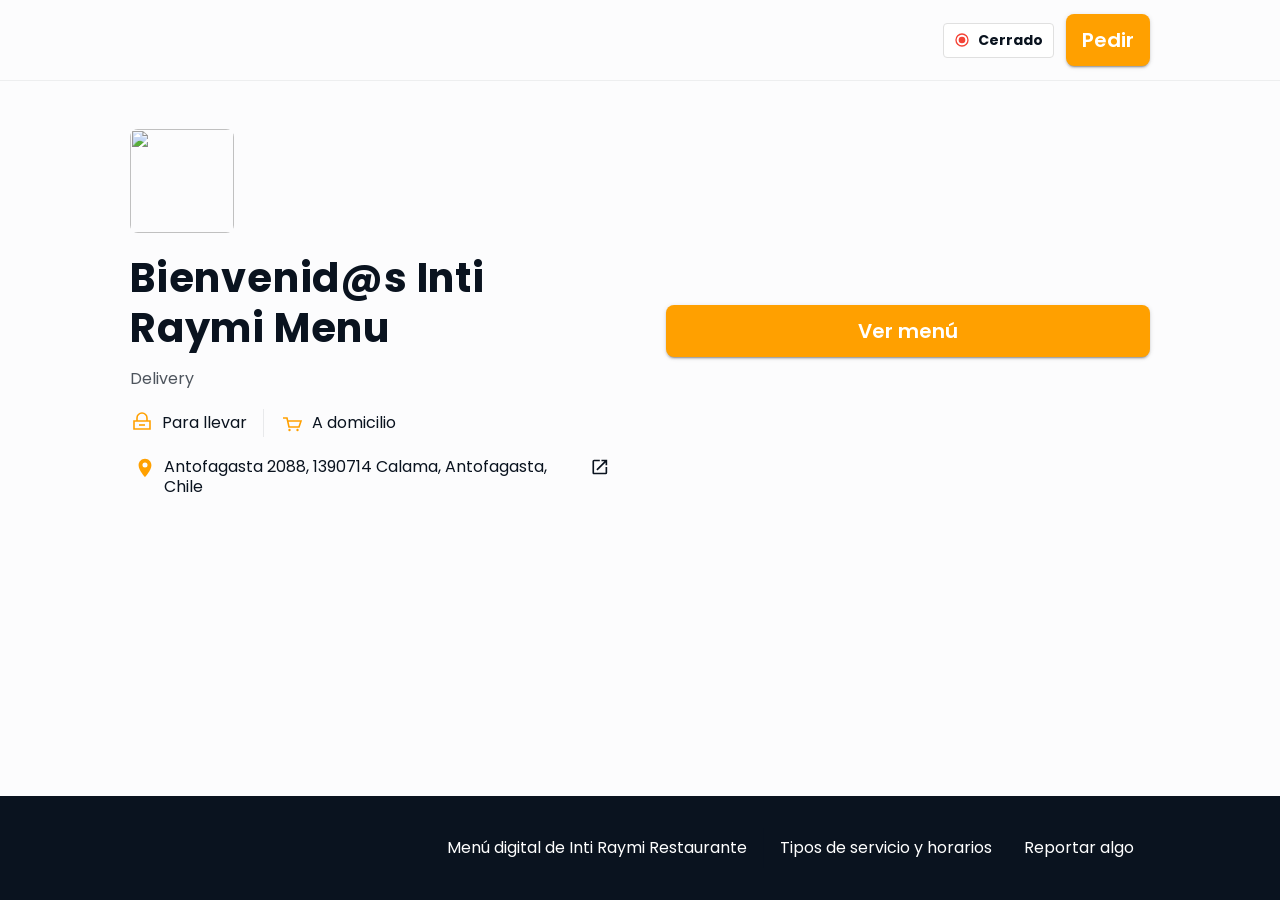
==== index.html @ 4c8c44fc "Primer commit: menu digital raymi" ====
<!DOCTYPE html>
<html lang="es">
  <head>
    <meta charset="utf-8" />
    <meta name="viewport" content="width=device-width, initial-scale=1" />
    <meta name="description" content="Inti Raymi Restaurante — menú digital, delivery y para llevar en Calama, Chile." />
    <title>Inti Raymi Restaurante — Menú y pedidos en línea</title>
    <link rel="preconnect" href="https://fonts.googleapis.com" />
    <link rel="preconnect" href="https://fonts.gstatic.com" crossorigin />
    <link
      href="https://fonts.googleapis.com/css2?family=Poppins:wght@400;500;600;700&display=swap"
      rel="stylesheet"
    />
    <link rel="stylesheet" href="css/landing.css" />
    <script type="application/ld+json">
      {
        "@context": "https://schema.org",
        "@type": "Restaurant",
        "name": "Inti Raymi Restaurante",
        "image": "https://assets.olaclick.app/companies/logos/8df7b0fd-1d49-4b22-ba41-15b522aa5166.png",
        "address": {
          "@type": "PostalAddress",
          "streetAddress": "Antofagasta 2088, 1390714 Calama, Antofagasta, Chile",
          "addressCountry": "Chile"
        },
        "geo": {
          "@type": "GeoCoordinates",
          "latitude": -22.4590882,
          "longitude": -68.9268891
        },
        "telephone": "+56552741723",
        "servesCuisine": "Delivery",
        "priceRange": "$$"
      }
    </script>
  </head>
  <body>
    <header class="site-header">
      <div class="header-inner">
        <a href="index.html" aria-label="Inicio Inti Raymi">
          <img
            class="brand-logo brand-logo--mobile"
            src="https://d2nagnwby8accc.cloudfront.net/companies/logos/thumbnails/8df7b0fd-1d49-4b22-ba41-15b522aa5166.webp"
            width="64"
            height="64"
            alt="Logo Inti Raymi Restaurante"
          />
        </a>
        <div class="header-actions">
          <div id="status-pill" class="status-pill" data-open="false" role="status" aria-live="polite">
            <span class="status-dot" aria-hidden="true">
              <svg width="16" height="16" viewBox="0 0 24 24" fill="currentColor">
                <path
                  d="M12 20a8 8 0 1 1 0-16 8 8 0 0 1 0 16zm0-18a10 10 0 1 0 0 20 10 10 0 0 0 0-20zm0 5a5 5 0 1 0 0 10 5 5 0 0 0 0-10z"
                />
              </svg>
            </span>
            <span data-status-label>Cerrado</span>
          </div>
          <a class="btn btn--primary" href="products.html">Pedir</a>
        </div>
      </div>
    </header>

    <main>
      <section class="hero" aria-labelledby="hero-title">
        <div class="hero-inner hero-grid">
          <div>
            <img
              class="desktop-logo"
              src="https://d2nagnwby8accc.cloudfront.net/companies/logos/thumbnails/8df7b0fd-1d49-4b22-ba41-15b522aa5166.webp"
              width="104"
              height="104"
              alt=""
            />
            <h1 id="hero-title" class="hero-title">Bienvenid@s Inti Raymi Menu</h1>
            <p class="hero-lead">Delivery</p>

            <div class="badges" aria-label="Tipos de servicio">
              <div class="badge">
                <svg class="badge-icon" viewBox="0 0 24 24" fill="none" stroke="currentColor" stroke-width="1.6" aria-hidden="true">
                  <path d="M4 10h16v8H4zM7 10V7a5 5 0 0 1 10 0v3" />
                  <path d="M9 14h6" />
                </svg>
                <span>Para llevar</span>
              </div>
              <span class="divider-v" aria-hidden="true"></span>
              <div class="badge">
                <svg class="badge-icon" viewBox="0 0 24 24" fill="none" stroke="currentColor" stroke-width="1.6" aria-hidden="true">
                  <path d="M3 7h4l2 9h10l2-6H8" />
                  <circle cx="9.5" cy="19" r="1.2" fill="currentColor" stroke="none" />
                  <circle cx="17.5" cy="19" r="1.2" fill="currentColor" stroke="none" />
                </svg>
                <span>A domicilio</span>
              </div>
            </div>

            <a
              class="address-link"
              href="https://www.google.com/maps/search/?api=1&amp;query=-22.4590882,-68.9268891"
              target="_blank"
              rel="noopener noreferrer"
            >
              <svg width="22" height="22" viewBox="0 0 24 24" fill="currentColor" aria-hidden="true">
                <path
                  d="M12 2C8.13 2 5 5.13 5 9c0 5.25 7 13 7 13s7-7.75 7-13c0-3.87-3.13-7-7-7zm0 9.5A2.5 2.5 0 1 1 12 6a2.5 2.5 0 0 1 0 5.5z"
                />
              </svg>
              <span>Antofagasta 2088, 1390714 Calama, Antofagasta, Chile</span>
              <svg width="20" height="20" viewBox="0 0 24 24" fill="currentColor" aria-hidden="true">
                <path
                  d="M14 3v2h3.59L7.76 14.83 9.17 16.24 19 6.41V10h2V3m-2 16H5V5h7V3H5a2 2 0 0 0-2 2v14c0 1.1.9 2 2 2h14a2 2 0 0 0 2-2v-7h-2v7z"
                />
              </svg>
            </a>
          </div>

          <div class="cta-wrap">
            <a class="btn btn--primary btn--hero" href="products.html">Ver menú</a>
          </div>
        </div>
      </section>
    </main>

    <footer class="site-footer">
      <div class="footer-inner">
        <nav class="footer-links" aria-label="Enlaces pie de página">
          <a href="products.html">Menú digital de Inti Raymi Restaurante</a>
          <a href="info.html">Tipos de servicio y horarios</a>
          <button type="button">Reportar algo</button>
        </nav>
      </div>
    </footer>

    <script src="js/landing.js" defer></script>
  </body>
</html>
---- css/landing.css ----
:root {
  --color-bg: #fcfcfd;
  --color-text: #0a131f;
  --color-text-muted: rgba(10, 19, 31, 0.72);
  --color-accent: #ffa000;
  --color-accent-hover: #ff8b00;
  --color-link: #006eff;
  --color-footer: #0a131f;
  --color-footer-text: #ffffff;
  --color-badge-border: #e0e0e0;
  --radius-btn: 8px;
  --radius-card: 8px;
  --shadow-soft: 0 3px 1px -2px rgba(0, 0, 0, 0.2), 0 2px 2px 0 rgba(0, 0, 0, 0.14),
    0 1px 5px 0 rgba(0, 0, 0, 0.12);
  --header-h: 80px;
  --max-content: 1100px;
}

*,
*::before,
*::after {
  box-sizing: border-box;
}

html {
  scroll-behavior: smooth;
}

body {
  margin: 0;
  font-family: "Poppins", system-ui, -apple-system, sans-serif;
  background: var(--color-bg);
  color: var(--color-text);
  line-height: 1.5;
  min-height: 100vh;
  display: flex;
  flex-direction: column;
}

a {
  color: var(--color-link);
  text-decoration: none;
}

a:hover {
  text-decoration: underline;
}

img {
  max-width: 100%;
  height: auto;
  display: block;
}

.sr-only {
  position: absolute;
  width: 1px;
  height: 1px;
  padding: 0;
  margin: -1px;
  overflow: hidden;
  clip: rect(0, 0, 0, 0);
  white-space: nowrap;
  border: 0;
}

/* Header */
.site-header {
  position: sticky;
  top: 0;
  z-index: 40;
  background: var(--color-bg);
  border-bottom: 1px solid rgba(10, 19, 31, 0.06);
}

.header-inner {
  max-width: var(--max-content);
  margin: 0 auto;
  padding: 8px 16px;
  display: flex;
  align-items: center;
  gap: 16px;
  min-height: var(--header-h);
}

@media (min-width: 600px) {
  .header-inner {
    padding: 14px 40px;
  }
}

.brand-logo {
  width: 64px;
  height: 64px;
  border-radius: var(--radius-card);
  object-fit: cover;
  flex-shrink: 0;
}

@media (min-width: 960px) {
  .brand-logo--mobile {
    display: none;
  }
}

.header-actions {
  margin-left: auto;
  display: flex;
  align-items: center;
  gap: 12px;
  flex-wrap: wrap;
  justify-content: flex-end;
}

.status-pill {
  display: inline-flex;
  align-items: center;
  gap: 8px;
  padding: 6px 10px;
  background: #fff;
  border: 1px solid var(--color-badge-border);
  border-radius: 4px;
  font-size: 14px;
  font-weight: 700;
  color: var(--color-text);
  cursor: default;
}

.status-pill[data-open="true"] .status-dot {
  color: #3caf47;
}

.status-pill[data-open="false"] .status-dot {
  color: #f44336;
}

.status-dot {
  display: inline-flex;
}

.btn {
  display: inline-flex;
  align-items: center;
  justify-content: center;
  font-family: inherit;
  font-weight: 600;
  border: none;
  cursor: pointer;
  text-decoration: none;
  transition: transform 0.15s ease, box-shadow 0.15s ease, background 0.15s ease;
}

.btn:focus-visible {
  outline: 2px solid var(--color-link);
  outline-offset: 2px;
}

.btn--primary {
  background: var(--color-accent);
  color: #fff;
  border-radius: var(--radius-btn);
  padding: 0 12px;
  min-height: 36px;
  font-size: 16px;
  line-height: 1.25;
  text-transform: none;
  box-shadow: var(--shadow-soft);
}

.btn--primary:hover {
  background: var(--color-accent-hover);
  transform: scale(1.02);
  text-decoration: none;
}

.btn--outline {
  background: #fff;
  color: var(--color-text);
  border: 1px solid rgba(10, 19, 31, 0.18);
  border-radius: var(--radius-btn);
  padding: 0 12px;
  min-height: 36px;
  font-size: 15px;
  line-height: 1.25;
  box-shadow: none;
}

.btn--outline:hover {
  background: rgba(10, 19, 31, 0.04);
  text-decoration: none;
  transform: none;
}

@media (min-width: 600px) {
  .btn--primary {
    min-height: 52px;
    padding: 0 16px;
    font-size: 20px;
  }

  .btn--outline {
    min-height: 44px;
    padding: 0 14px;
    font-size: 16px;
  }
}

/* Main */
main {
  flex: 1;
}

.hero {
  padding: 24px 16px 48px;
}

.hero-inner {
  max-width: var(--max-content);
  margin: 0 auto;
}

@media (min-width: 960px) {
  .hero-grid {
    display: grid;
    grid-template-columns: 1fr 1fr;
    align-items: center;
    gap: 52px;
    padding: 0 40px;
    min-height: 420px;
  }
}

.desktop-logo {
  display: none;
  width: 104px;
  height: 104px;
  border-radius: var(--radius-card);
  object-fit: cover;
}

@media (min-width: 960px) {
  .desktop-logo {
    display: block;
  }
}

.hero-title {
  font-weight: 700;
  font-size: 32px;
  line-height: 1.25;
  text-align: center;
  margin: 16px 0 0;
  letter-spacing: 0.02em;
}

@media (min-width: 960px) {
  .hero-title {
    font-size: 40px;
    text-align: left;
    margin-top: 20px;
  }
}

.hero-lead {
  margin: 16px 0 0;
  font-size: 16px;
  line-height: 1.25;
  text-align: center;
  color: var(--color-text-muted);
}

@media (min-width: 960px) {
  .hero-lead {
    text-align: left;
  }
}

.badges {
  display: flex;
  align-items: center;
  justify-content: center;
  flex-wrap: wrap;
  gap: 8px;
  margin-top: 20px;
}

@media (min-width: 960px) {
  .badges {
    justify-content: flex-start;
  }
}

.badge {
  display: inline-flex;
  align-items: center;
  gap: 8px;
  font-size: 16px;
  color: var(--color-text);
}

.badge-icon {
  width: 24px;
  height: 24px;
  color: var(--color-accent);
}

.divider-v {
  width: 1px;
  height: 28px;
  background: rgba(10, 19, 31, 0.08);
  margin: 0 8px;
}

.address-link {
  display: inline-flex;
  align-items: flex-start;
  gap: 8px;
  margin-top: 16px;
  padding: 4px;
  border-radius: 8px;
  color: var(--color-text);
  font-size: 16px;
  line-height: 1.25;
  max-width: 100%;
}

.address-link:hover {
  background: rgba(10, 19, 31, 0.04);
  text-decoration: none;
}

.address-link svg:first-child {
  flex-shrink: 0;
  color: var(--color-accent);
}

.cta-wrap {
  display: grid;
  gap: 16px;
  justify-items: center;
  padding: 32px 24px 0;
}

@media (min-width: 960px) {
  .cta-wrap {
    justify-items: start;
    padding-left: 0;
    padding-right: 0;
  }
}

.btn--hero {
  width: min(100%, 540px);
  min-height: 48px;
  font-size: 20px;
  border-radius: var(--radius-btn);
}

@media (min-width: 600px) {
  .btn--hero {
    min-height: 52px;
  }
}

/* Footer */
.site-footer {
  background: var(--color-footer);
  color: var(--color-footer-text);
  padding: 16px;
  margin-top: auto;
}

.footer-inner {
  max-width: var(--max-content);
  margin: 0 auto;
  display: flex;
  flex-direction: column;
  align-items: center;
  gap: 12px;
}

@media (min-width: 1100px) {
  .footer-inner {
    flex-direction: row-reverse;
    justify-content: space-between;
    align-items: center;
    padding: 16px 40px;
  }
}

.footer-social {
  display: flex;
  gap: 8px;
}

.footer-social a {
  display: inline-flex;
  width: 40px;
  height: 40px;
  align-items: center;
  justify-content: center;
  border-radius: 8px;
  color: var(--color-footer-text);
}

.footer-social a:hover {
  background: rgba(255, 255, 255, 0.08);
  text-decoration: none;
}

.footer-links {
  display: flex;
  flex-direction: column;
  width: 100%;
}

@media (min-width: 1100px) {
  .footer-links {
    flex-direction: row;
    flex-wrap: wrap;
    width: auto;
    gap: 0;
  }
}

.footer-links a,
.footer-links button {
  display: block;
  width: 100%;
  padding: 16px;
  text-align: center;
  color: inherit;
  font: inherit;
  background: none;
  border: none;
  border-top: 1px solid rgba(255, 255, 255, 0.12);
  cursor: pointer;
}

.footer-links a:hover,
.footer-links button:hover {
  text-decoration: underline;
}

@media (min-width: 1100px) {
  .footer-links a,
  .footer-links button {
    width: auto;
    border-top: none;
    border-left: 1px solid rgba(10, 19, 31, 0.12);
    padding: 8px 16px;
  }

  .footer-links a:first-child,
  .footer-links button:first-of-type {
    border-left: none;
  }
}

/* —— Menú (products.html) —— */
.menu-cover {
  width: 100%;
  height: 120px;
  border-radius: 0 0 16px 16px;
  background:
    linear-gradient(to bottom, rgba(10, 19, 31, 0.15), rgba(10, 19, 31, 0.35)),
    url("https://d2nagnwby8accc.cloudfront.net/companies/backgrounds/c5001aab-6c01-4c7f-aac1-a3019779a8f3.webp")
      center / cover no-repeat;
}

@media (min-width: 600px) {
  .menu-cover {
    height: 160px;
  }
}

.menu-page-inner {
  max-width: 1096px;
  margin: 0 auto;
  padding: 0 16px 48px;
}

.menu-identity {
  display: flex;
  flex-direction: column;
  align-items: center;
  gap: 12px;
  margin-top: 14px;
  text-align: center;
}

@media (min-width: 960px) {
  .menu-identity {
    flex-direction: row;
    align-items: flex-start;
    text-align: left;
    gap: 20px;
    margin-top: 18px;
  }
}

.menu-identity__logo-wrap {
  flex-shrink: 0;
  border-radius: 12px;
  border: 2px solid #fff;
  box-shadow: var(--shadow-soft);
  background: #fff;
  line-height: 0;
}

.menu-identity__logo {
  display: block;
  width: 80px;
  height: 80px;
  object-fit: cover;
  border-radius: 10px;
}

@media (min-width: 960px) {
  .menu-identity__logo {
    width: 112px;
    height: 112px;
  }
}

.menu-identity__title {
  margin: 0;
  font-size: 24px;
  font-weight: 700;
  line-height: 1.2;
  color: var(--color-text);
}

.menu-identity__address {
  margin-top: 8px;
  justify-content: center;
}

@media (min-width: 960px) {
  .menu-identity__address {
    justify-content: flex-start;
  }
}

.menu-identity__hint {
  margin: 12px 0 0;
  font-size: 13px;
  line-height: 1.4;
  color: var(--color-text-muted);
  max-width: 560px;
}

.menu-identity__hint code {
  font-size: 12px;
  background: rgba(10, 19, 31, 0.06);
  padding: 2px 6px;
  border-radius: 4px;
}

.menu-toolbar {
  margin-top: 28px;
}

.menu-search-label {
  position: absolute;
  width: 1px;
  height: 1px;
  padding: 0;
  margin: -1px;
  overflow: hidden;
  clip: rect(0, 0, 0, 0);
  white-space: nowrap;
  border: 0;
}

.menu-search {
  width: 100%;
  max-width: 480px;
  display: block;
  margin: 0 auto;
  padding: 12px 16px;
  font: inherit;
  font-size: 16px;
  border: 1px solid rgba(10, 19, 31, 0.12);
  border-radius: 8px;
  background: #fff;
  color: var(--color-text);
}

@media (min-width: 960px) {
  .menu-search {
    margin: 0;
  }
}

.menu-category-nav {
  display: flex;
  flex-wrap: wrap;
  gap: 8px;
  margin-top: 20px;
  padding-bottom: 4px;
}

.menu-category-chip {
  display: inline-flex;
  align-items: center;
  padding: 8px 14px;
  border-radius: 999px;
  background: rgba(255, 139, 0, 0.12);
  color: var(--color-text);
  font-size: 14px;
  font-weight: 600;
  text-decoration: none;
  border: 1px solid transparent;
}

.menu-category-chip:hover {
  border-color: rgba(255, 139, 0, 0.4);
  text-decoration: none;
}

.menu-error {
  margin-top: 20px;
  padding: 12px 16px;
  border-radius: 8px;
  background: #ffebee;
  color: #b71c1c;
  font-size: 14px;
}

.menu-empty {
  margin-top: 24px;
  text-align: center;
  color: var(--color-text-muted);
}

.menu-category {
  margin-top: 32px;
}

.menu-category-title {
  margin: 0 0 16px;
  font-size: 20px;
  font-weight: 700;
  line-height: 1.2;
  color: var(--color-text);
}

.menu-product-grid {
  display: grid;
  grid-template-columns: 1fr;
  gap: 20px;
}

.menu-product-grid--row {
  display: flex;
  flex-direction: row;
  flex-wrap: nowrap;
  gap: 16px;
  overflow-x: auto;
  padding-bottom: 6px;
  -webkit-overflow-scrolling: touch;
  scroll-snap-type: x proximity;
}

.menu-product-grid--row .menu-product-card {
  flex: 0 0 min(280px, 85vw);
  max-width: 320px;
  scroll-snap-align: start;
}

@media (min-width: 800px) {
  .menu-product-grid:not(.menu-product-grid--row) {
    grid-template-columns: 1fr 1fr;
    gap: 24px 32px;
  }

  .menu-product-grid--row {
    gap: 20px;
  }

  .menu-product-grid--row .menu-product-card {
    flex-basis: 280px;
  }
}

.menu-product-card {
  display: flex;
  flex-direction: column;
  padding: 16px;
  border-radius: var(--radius-card);
  background: #fff;
  box-shadow: var(--shadow-soft);
  border: 1px solid rgba(10, 19, 31, 0.06);
}

.menu-product-card__thumb {
  width: 100%;
  max-height: 140px;
  object-fit: cover;
  border-radius: 6px;
  margin-bottom: 10px;
}

.menu-product-card__body {
  display: flex;
  flex-direction: column;
  flex: 1;
  min-width: 0;
}

.menu-product-card__name {
  margin: 0;
  font-size: 18px;
  font-weight: 600;
  line-height: 1.25;
  color: var(--color-text);
}

.menu-product-card__price {
  margin: 6px 0 0;
  font-size: 18px;
  font-weight: 700;
  color: var(--color-accent);
}

.menu-product-card__desc {
  margin: 10px 0 0;
  font-size: 14px;
  line-height: 1.45;
  color: var(--color-text-muted);
  flex: 1;
}

.menu-product-card__actions {
  margin-top: 14px;
}

.menu-product-card__wa {
  width: 100%;
  min-height: 44px;
  font-size: 15px;
}

.menu-product-card__top {
  display: flex;
  align-items: flex-start;
  justify-content: space-between;
  gap: 10px;
}

.menu-product-card__add {
  width: 40px;
  height: 40px;
  border-radius: 10px;
  border: none;
  background: var(--color-accent);
  color: #fff;
  font-size: 22px;
  font-weight: 800;
  line-height: 1;
  cursor: pointer;
  box-shadow: var(--shadow-soft);
  flex-shrink: 0;
}

.menu-product-card__add:hover {
  background: var(--color-accent-hover);
}

.menu-product-card__add:focus-visible {
  outline: 2px solid var(--color-link);
  outline-offset: 2px;
}

.menu-product-card__add--disabled,
.menu-product-card__add:disabled {
  background: rgba(10, 19, 31, 0.18);
  color: rgba(255, 255, 255, 0.75);
  cursor: not-allowed;
  box-shadow: none;
}

.menu-product-card__add--disabled:hover,
.menu-product-card__add:disabled:hover {
  background: rgba(10, 19, 31, 0.22);
}

.menu-product-card__oos {
  margin: 4px 0 0;
  font-size: 12px;
  font-weight: 800;
  color: #b71c1c;
}

.menu-product-card__stock-hint {
  margin: 4px 0 0;
  font-size: 12px;
  font-weight: 600;
  color: rgba(10, 19, 31, 0.55);
}

.order-bar {
  position: sticky;
  bottom: 0;
  z-index: 60;
  padding: 12px 16px calc(12px + env(safe-area-inset-bottom, 0px));
  background: #fff;
  border-top: 1px solid rgba(10, 19, 31, 0.1);
}

.order-bar__inner {
  max-width: var(--max-content);
  margin: 0 auto;
  display: flex;
  align-items: center;
  justify-content: space-between;
  gap: 14px;
}

.order-bar__summary {
  display: flex;
  flex-direction: column;
  align-items: flex-start;
  justify-content: center;
  gap: 2px;
  min-width: 0;
  flex: 1;
}

.order-bar__count-line {
  font-size: 13px;
  font-weight: 600;
  color: rgba(10, 19, 31, 0.68);
  line-height: 1.25;
}

.order-bar__total-line {
  font-size: 20px;
  font-weight: 800;
  color: var(--color-text);
  line-height: 1.2;
  letter-spacing: -0.02em;
}

.order-bar__cta {
  flex: 0 0 42%;
  max-width: 200px;
  min-width: 132px;
  min-height: 50px;
  padding: 0 14px;
  border: none;
  border-radius: 6px;
  background: var(--color-accent-hover);
  color: #fff;
  font-family: inherit;
  font-size: 15px;
  font-weight: 800;
  cursor: pointer;
  box-shadow: var(--shadow-soft);
  transition: background 0.15s ease, transform 0.12s ease;
}

.order-bar__cta:hover {
  background: var(--color-accent);
  transform: scale(1.02);
}

.order-bar__cta:focus-visible {
  outline: 2px solid var(--color-link);
  outline-offset: 2px;
}

.overlay-backdrop {
  position: fixed;
  inset: 0;
  background: rgba(0, 0, 0, 0.38);
  z-index: 80;
}

.overlay-backdrop[hidden] {
  display: none !important;
}

.overlay-sheet {
  position: fixed;
  inset: auto 0 0 0;
  max-height: 92vh;
  background: #fff;
  z-index: 81;
  border-top-left-radius: 18px;
  border-top-right-radius: 18px;
  box-shadow: 0 -10px 36px rgba(0, 0, 0, 0.18);
  display: flex;
  flex-direction: column;
  overflow: hidden;
}

.overlay-sheet[hidden] {
  display: none !important;
}

.overlay-sheet__head {
  display: flex;
  align-items: center;
  justify-content: space-between;
  gap: 12px;
  padding: 14px 16px;
  border-bottom: 1px solid rgba(10, 19, 31, 0.08);
}

.overlay-sheet__head[hidden] {
  display: none !important;
}

.overlay-sheet__title {
  margin: 0;
  font-size: 17px;
  font-weight: 800;
}

.overlay-sheet__close {
  width: 40px;
  height: 40px;
  border-radius: 12px;
  border: none;
  background: transparent;
  font-size: 22px;
  cursor: pointer;
  color: rgba(10, 19, 31, 0.72);
}

.overlay-sheet__close:hover {
  background: rgba(10, 19, 31, 0.06);
}

.overlay-sheet__body {
  padding: 16px;
  overflow-y: auto;
}

.overlay-sheet__foot {
  padding: 12px 16px 16px;
  border-top: 1px solid rgba(10, 19, 31, 0.08);
  background: #fff;
}

.overlay-sheet__foot--product {
  padding: 8px 0 calc(12px + env(safe-area-inset-bottom, 0px));
  display: flex;
  flex-direction: column;
}

.prod-modal-foot-row {
  display: flex;
  align-items: center;
  gap: 14px;
  padding: 16px 16px 18px;
}

.prod-modal-qty {
  display: flex;
  align-items: center;
  border: 1px solid rgba(10, 19, 31, 0.14);
  border-radius: 12px;
  overflow: hidden;
  flex-shrink: 0;
  background: #fff;
}

.prod-modal-qty__btn {
  width: 46px;
  min-height: 52px;
  border: none;
  background: rgba(10, 19, 31, 0.04);
  font-size: 22px;
  font-weight: 800;
  line-height: 1;
  cursor: pointer;
  color: rgba(10, 19, 31, 0.75);
}

.prod-modal-qty__btn:hover:not(:disabled) {
  background: rgba(10, 19, 31, 0.08);
}

.prod-modal-qty__btn:disabled {
  opacity: 0.35;
  cursor: not-allowed;
}

.prod-modal-qty__val {
  min-width: 46px;
  min-height: 52px;
  padding: 0 8px;
  display: flex;
  align-items: center;
  justify-content: center;
  text-align: center;
  font-size: 17px;
  font-weight: 800;
  line-height: 1;
  color: rgba(10, 19, 31, 0.9);
}

.prod-modal-add-btn {
  flex: 1;
  width: auto !important;
}

.prod-modal-oos-banner {
  margin: 0;
  padding: 12px 16px;
  text-align: center;
  font-size: 14px;
  font-weight: 800;
  letter-spacing: 0.02em;
  color: #fff;
  background: var(--color-accent-hover);
  border: none;
  flex-shrink: 0;
  width: 100%;
  box-sizing: border-box;
}

.overlay-sheet__foot--stack {
  display: grid;
  gap: 10px;
}

.overlay-sheet__foot[hidden] {
  display: none !important;
}

.overlay-sheet__cta {
  width: 100%;
  min-height: 48px;
}

.overlay-sheet__foot--product .btn.btn--primary.prod-modal-add-btn {
  min-height: 54px;
  padding: 12px 10px;
  white-space: normal;
  line-height: 1.3;
}

/* Escritorio: modal centrado (tipo ficha de producto), no hoja inferior ancha */
@media (min-width: 900px) {
  .overlay-sheet {
    left: 50%;
    right: auto;
    bottom: auto;
    top: 50%;
    transform: translate(-50%, -50%);
    width: min(520px, calc(100vw - 48px));
    max-height: min(86vh, 720px);
    border-radius: 16px;
    border: 1px solid rgba(10, 19, 31, 0.1);
    box-shadow: 0 24px 64px rgba(10, 19, 31, 0.22);
  }

  .overlay-sheet__head {
    padding: 16px 20px;
    border-top-left-radius: 16px;
    border-top-right-radius: 16px;
  }

  .overlay-sheet__body {
    padding: 18px 20px 20px;
  }

  .overlay-sheet__foot {
    padding: 14px 20px 18px;
    border-bottom-left-radius: 16px;
    border-bottom-right-radius: 16px;
  }

  .overlay-sheet__foot--product {
    padding: 0 0 12px;
    border-bottom-left-radius: 16px;
    border-bottom-right-radius: 16px;
    overflow: hidden;
  }

  .prod-modal-foot-row {
    padding: 20px 20px 22px;
  }

  .prod-modal-title {
    font-size: 20px;
  }

  .prod-modal-price {
    font-size: 20px;
  }
}

.prod-modal-title {
  margin: 0;
  font-size: 18px;
  font-weight: 800;
}

.prod-modal-price {
  margin: 6px 0 0;
  font-size: 18px;
  font-weight: 900;
  color: var(--color-accent);
}

.prod-modal-desc {
  margin: 10px 0 0;
  color: var(--color-text-muted);
  font-size: 14px;
}

.prod-modal-stock {
  margin: 8px 0 0;
  font-size: 13px;
  font-weight: 600;
  color: rgba(10, 19, 31, 0.65);
}

.prod-modal-stock--low {
  color: #c62828;
}

.prod-modal-stock--out {
  color: #b71c1c;
  font-weight: 800;
}

.mod-group {
  margin-top: 18px;
}

.mod-group__head {
  display: flex;
  align-items: center;
  justify-content: space-between;
  gap: 10px;
}

.mod-group__title {
  margin: 0;
  font-size: 14px;
  font-weight: 800;
}

.mod-group__tag {
  font-size: 12px;
  font-weight: 800;
  padding: 4px 10px;
  border-radius: 999px;
  background: rgba(10, 19, 31, 0.06);
  color: rgba(10, 19, 31, 0.7);
}

.mod-group__error {
  margin: 8px 0 0;
  font-size: 13px;
  font-weight: 700;
  color: #c62828;
  line-height: 1.35;
}

.mod-option {
  margin-top: 10px;
  display: flex;
  align-items: center;
  justify-content: space-between;
  gap: 10px;
  padding: 10px 10px;
  border: 1px solid rgba(10, 19, 31, 0.08);
  border-radius: 12px;
}

.mod-option__name {
  font-weight: 600;
}

.mod-option__price {
  font-weight: 800;
  color: rgba(10, 19, 31, 0.72);
  white-space: nowrap;
}

.mod-option__sku {
  font-size: 11px;
  font-weight: 500;
  color: rgba(10, 19, 31, 0.5);
  margin-top: 2px;
}

.mod-option__btn {
  width: 34px;
  height: 34px;
  border-radius: 10px;
  border: none;
  background: rgba(255, 139, 0, 0.14);
  color: var(--color-accent);
  cursor: pointer;
  font-size: 18px;
  font-weight: 900;
  flex-shrink: 0;
}

.mod-option__btn:hover {
  background: rgba(255, 139, 0, 0.22);
}

.mod-option__qty {
  min-width: 28px;
  text-align: center;
  font-weight: 800;
}

.mod-check {
  display: flex;
  align-items: center;
  gap: 10px;
  margin-top: 10px;
  padding: 10px 10px;
  border: 1px solid rgba(10, 19, 31, 0.08);
  border-radius: 12px;
}

.mod-check input {
  width: 18px;
  height: 18px;
}

.cart-item {
  display: grid;
  grid-template-columns: auto 1fr auto;
  gap: 10px 12px;
  padding: 12px 0;
  border-bottom: 1px solid rgba(10, 19, 31, 0.08);
  align-items: start;
}

.cart-item__remove {
  flex-shrink: 0;
  width: 40px;
  height: 40px;
  margin: 0;
  padding: 0;
  border: none;
  border-radius: 10px;
  background: rgba(10, 19, 31, 0.05);
  color: rgba(183, 28, 28, 0.85);
  cursor: pointer;
  display: inline-flex;
  align-items: center;
  justify-content: center;
  transition: background 0.15s ease, color 0.15s ease;
}

.cart-item__remove:hover {
  background: rgba(183, 28, 28, 0.1);
  color: #b71c1c;
}

.cart-item__remove:focus-visible {
  outline: 2px solid var(--color-link);
  outline-offset: 2px;
}

.cart-item__left {
  min-width: 0;
}

.cart-item__name {
  font-weight: 800;
  margin: 0;
}

.cart-item__meta {
  margin: 6px 0 0;
  font-size: 13px;
  color: var(--color-text-muted);
}

.cart-item__right {
  text-align: right;
  display: flex;
  flex-direction: column;
  gap: 8px;
  align-items: flex-end;
}

.cart-item__price {
  font-weight: 900;
  color: var(--color-accent);
}

.cart-qty {
  display: inline-flex;
  align-items: center;
  gap: 8px;
  border: 1px solid rgba(10, 19, 31, 0.12);
  border-radius: 999px;
  padding: 6px 10px;
}

.cart-qty button {
  width: 28px;
  height: 28px;
  border-radius: 999px;
  border: none;
  background: rgba(10, 19, 31, 0.06);
  cursor: pointer;
  font-weight: 900;
}

.cart-qty span {
  min-width: 18px;
  text-align: center;
  font-weight: 900;
}

.checkout-choices {
  margin-top: 16px;
  display: grid;
  grid-template-columns: 1fr 1fr;
  gap: 12px;
}

.checkout-choice {
  border: none;
  border-radius: 14px;
  padding: 14px 12px;
  background: var(--color-accent);
  color: #fff;
  font-family: inherit;
  font-weight: 900;
  cursor: pointer;
  min-height: 54px;
}

.checkout-choice:hover {
  background: var(--color-accent-hover);
}

.checkout-choice.is-secondary {
  background: #0a131f;
}

.checkout-choice.is-secondary:hover {
  background: #111f33;
}

.checkout-note {
  margin-top: 14px;
  font-size: 13px;
  color: var(--color-text-muted);
}

/* Paso datos domicilio (mismo modal checkout) */
.checkout-head-delivery {
  display: flex;
  align-items: center;
  gap: 6px;
  padding: 14px 8px;
  border-bottom: 1px solid rgba(10, 19, 31, 0.1);
}

.checkout-delivery-head-title {
  flex: 1;
  margin: 0;
  min-width: 0;
  font-size: 16px;
  font-weight: 800;
  line-height: 1.25;
}

.checkout-delivery-stack {
  padding: 4px 0 8px;
}

.checkout-modal--delivery-step #checkout-modal-body {
  padding-bottom: 12px;
}

.checkout-delivery-confirm-wrap {
  margin-top: 28px;
}

.delivery-contact-back {
  flex-shrink: 0;
  width: 44px;
  height: 44px;
  border: none;
  border-radius: 12px;
  background: transparent;
  color: var(--color-text);
  font-size: 22px;
  line-height: 1;
  cursor: pointer;
  display: inline-flex;
  align-items: center;
  justify-content: center;
}

.delivery-contact-back:hover {
  background: rgba(10, 19, 31, 0.06);
}

.delivery-field {
  display: flex;
  flex-direction: column;
  gap: 8px;
}

.delivery-field + .delivery-field {
  margin-top: 4px;
}

.delivery-field__label {
  font-size: 14px;
  font-weight: 800;
  color: var(--color-text);
}

.delivery-input-wrap {
  display: flex;
  align-items: center;
  border: 1px solid rgba(10, 19, 31, 0.16);
  border-radius: 12px;
  background: #fff;
  overflow: hidden;
}

.delivery-input-icon {
  display: flex;
  align-items: center;
  justify-content: center;
  padding: 0 6px 0 14px;
  color: rgba(10, 19, 31, 0.42);
  flex-shrink: 0;
}

.delivery-input {
  flex: 1;
  min-width: 0;
  border: none;
  padding: 14px 14px 14px 6px;
  font-family: inherit;
  font-size: 16px;
  font-weight: 600;
  color: var(--color-text);
  background: transparent;
  outline: none;
}

.delivery-input::placeholder {
  color: rgba(10, 19, 31, 0.35);
  font-weight: 500;
}

.delivery-phone-row {
  display: flex;
  align-items: stretch;
  gap: 0;
  border: 1px solid rgba(10, 19, 31, 0.16);
  border-radius: 12px;
  overflow: hidden;
  background: #fff;
}

.delivery-country {
  flex-shrink: 0;
  width: 92px;
  padding: 12px 8px;
  border: none;
  border-right: 1px solid rgba(10, 19, 31, 0.1);
  font-family: inherit;
  font-size: 14px;
  font-weight: 800;
  color: var(--color-text);
  background: #fafafa;
  cursor: pointer;
  appearance: none;
  background-image: url("data:image/svg+xml,%3Csvg xmlns='http://www.w3.org/2000/svg' width='12' height='12' viewBox='0 0 12 12'%3E%3Cpath fill='%23666' d='M3 4.5L6 8l3-3.5'/%3E%3C/svg%3E");
  background-repeat: no-repeat;
  background-position: right 8px center;
  padding-right: 22px;
}

.delivery-input--phone {
  border: none;
  border-radius: 0;
  padding: 14px 14px;
}

.delivery-contact-confirm {
  width: 100%;
  min-height: 52px;
  border: none;
  border-radius: 8px;
  background: var(--color-link);
  color: #fff;
  font-family: inherit;
  font-size: 16px;
  font-weight: 800;
  cursor: pointer;
  box-shadow: none;
  transition: background 0.15s ease, filter 0.15s ease;
}

.delivery-contact-confirm:hover {
  filter: brightness(1.06);
}

.delivery-contact-confirm:focus-visible {
  outline: 2px solid var(--color-link);
  outline-offset: 2px;
}
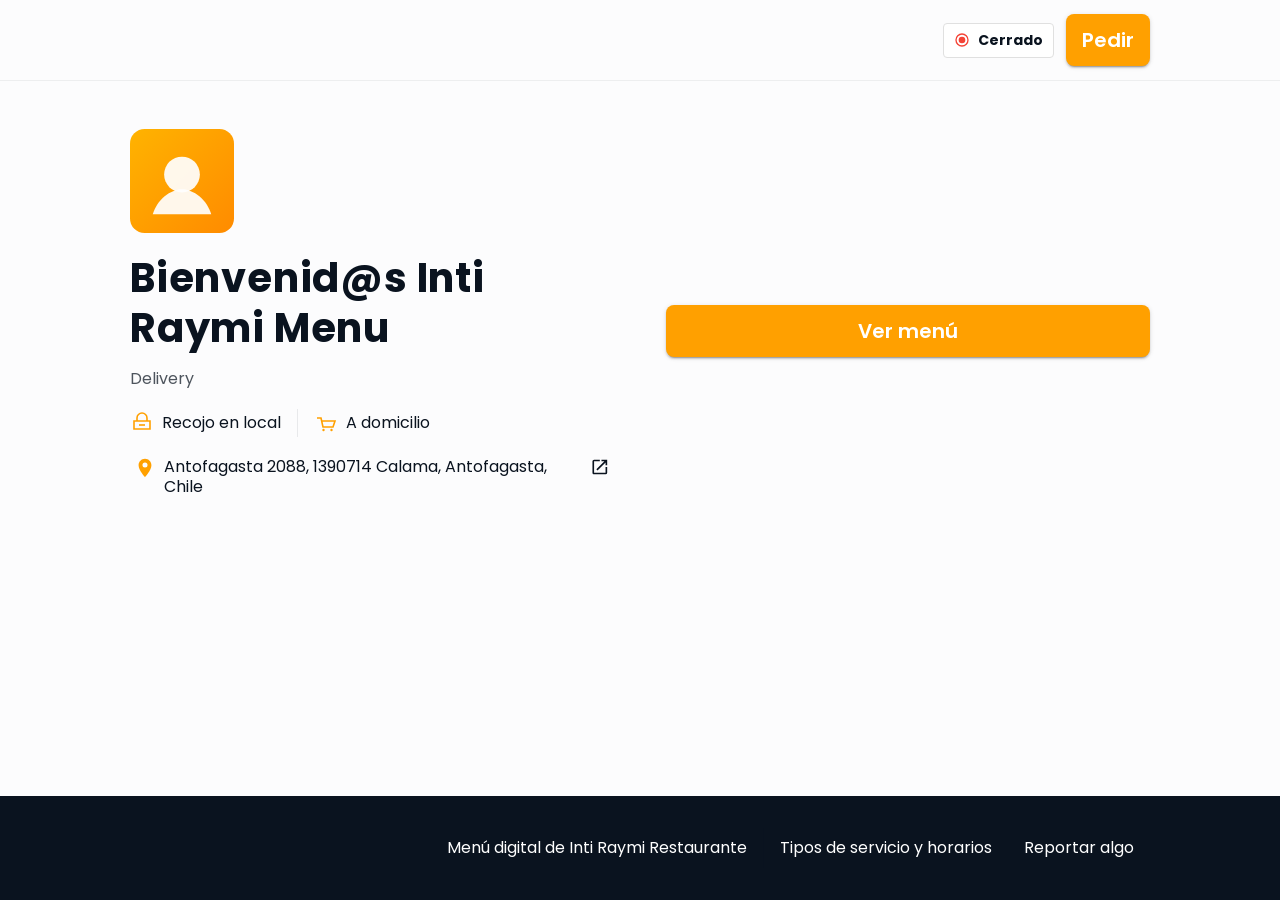
==== commit e49fa539: "Cambios del viernes 24" ====
--- a/index.html
+++ b/index.html
@@ -3,7 +3,7 @@
   <head>
     <meta charset="utf-8" />
     <meta name="viewport" content="width=device-width, initial-scale=1" />
-    <meta name="description" content="Inti Raymi Restaurante — menú digital, delivery y para llevar en Calama, Chile." />
+    <meta name="description" content="Inti Raymi Restaurante — menú digital, delivery y recojo en local en Calama, Chile." />
     <title>Inti Raymi Restaurante — Menú y pedidos en línea</title>
     <link rel="preconnect" href="https://fonts.googleapis.com" />
     <link rel="preconnect" href="https://fonts.gstatic.com" crossorigin />
@@ -40,7 +40,8 @@
         <a href="index.html" aria-label="Inicio Inti Raymi">
           <img
             class="brand-logo brand-logo--mobile"
-            src="https://d2nagnwby8accc.cloudfront.net/companies/logos/thumbnails/8df7b0fd-1d49-4b22-ba41-15b522aa5166.webp"
+            src="assets/logo-placeholder.svg"
+            id="home-logo-mobile"
             width="64"
             height="64"
             alt="Logo Inti Raymi Restaurante"
@@ -68,7 +69,8 @@
           <div>
             <img
               class="desktop-logo"
-              src="https://d2nagnwby8accc.cloudfront.net/companies/logos/thumbnails/8df7b0fd-1d49-4b22-ba41-15b522aa5166.webp"
+              src="assets/logo-placeholder.svg"
+              id="home-logo-hero"
               width="104"
               height="104"
               alt=""
@@ -82,7 +84,7 @@
                   <path d="M4 10h16v8H4zM7 10V7a5 5 0 0 1 10 0v3" />
                   <path d="M9 14h6" />
                 </svg>
-                <span>Para llevar</span>
+                <span>Recojo en local</span>
               </div>
               <span class="divider-v" aria-hidden="true"></span>
               <div class="badge">
--- a/css/landing.css
+++ b/css/landing.css
@@ -1093,6 +1093,16 @@
   .prod-modal-price {
     font-size: 20px;
   }
+
+  #checkout-modal.overlay-sheet {
+    width: min(620px, calc(100vw - 32px));
+    max-height: min(92vh, 920px);
+    max-height: min(92dvh, 920px);
+  }
+
+  #checkout-modal #checkout-modal-body {
+    padding-bottom: calc(32px + env(safe-area-inset-bottom, 0px));
+  }
 }
 
 .prod-modal-title {
@@ -1322,8 +1332,14 @@
 .checkout-choices {
   margin-top: 16px;
   display: grid;
-  grid-template-columns: 1fr 1fr;
-  gap: 12px;
+  grid-template-columns: repeat(3, minmax(0, 1fr));
+  gap: 10px;
+}
+
+@media (max-width: 520px) {
+  .checkout-choices {
+    grid-template-columns: 1fr;
+  }
 }
 
 .checkout-choice {
@@ -1356,6 +1372,101 @@
   color: var(--color-text-muted);
 }
 
+/* Modal checkout: más alto/ancho y cuerpo desplazable para que los botones no queden tapados */
+#checkout-modal.overlay-sheet {
+  max-height: calc(100vh - env(safe-area-inset-top, 0px) - 8px);
+  max-height: calc(100dvh - env(safe-area-inset-top, 0px) - 8px);
+}
+
+#checkout-modal .overlay-sheet__head {
+  flex-shrink: 0;
+}
+
+#whatsapp-order-step.overlay-sheet {
+  z-index: 82;
+}
+
+.whatsapp-confirm-notice {
+  margin: 0 0 14px;
+  padding: 12px 14px;
+  border: 1px solid rgba(212, 168, 0, 0.65);
+  border-radius: 12px;
+  background: rgba(255, 248, 220, 0.55);
+}
+
+.whatsapp-confirm-notice__label {
+  margin: 0 0 8px;
+  font-size: 13px;
+  font-weight: 800;
+  letter-spacing: 0.02em;
+  color: rgba(10, 19, 31, 0.88);
+}
+
+.whatsapp-confirm-notice__text {
+  margin: 0;
+  font-size: 15px;
+  line-height: 1.45;
+  color: var(--color-text);
+}
+
+.whatsapp-confirm-ref {
+  margin: 0;
+  font-size: 14px;
+  color: var(--color-text-muted);
+}
+
+.whatsapp-confirm-ref strong {
+  color: var(--color-text);
+  font-weight: 800;
+}
+
+.btn--whatsapp-send {
+  display: inline-flex;
+  align-items: center;
+  justify-content: center;
+  gap: 10px;
+  width: 100%;
+  min-height: 52px;
+  border: none;
+  border-radius: var(--radius-btn);
+  background: #25d366;
+  color: #fff;
+  font-family: inherit;
+  font-size: 17px;
+  font-weight: 800;
+  cursor: pointer;
+  box-shadow: var(--shadow-soft);
+  transition: filter 0.15s ease, transform 0.15s ease;
+}
+
+.btn--whatsapp-send:hover {
+  filter: brightness(1.05);
+  transform: scale(1.01);
+}
+
+.btn--whatsapp-send:focus-visible {
+  outline: 2px solid #128c4e;
+  outline-offset: 2px;
+}
+
+.btn--whatsapp-send:disabled {
+  opacity: 0.55;
+  cursor: wait;
+  transform: none;
+}
+
+.btn--whatsapp-send__icon {
+  flex-shrink: 0;
+}
+
+#checkout-modal #checkout-modal-body {
+  flex: 1 1 auto;
+  min-height: 0;
+  overflow-y: auto;
+  -webkit-overflow-scrolling: touch;
+  padding-bottom: calc(28px + env(safe-area-inset-bottom, 0px));
+}
+
 /* Paso datos domicilio (mismo modal checkout) */
 .checkout-head-delivery {
   display: flex;
@@ -1376,10 +1487,6 @@
 
 .checkout-delivery-stack {
   padding: 4px 0 8px;
-}
-
-.checkout-modal--delivery-step #checkout-modal-body {
-  padding-bottom: 12px;
 }
 
 .checkout-delivery-confirm-wrap {
@@ -1516,3 +1623,872 @@
   outline: 2px solid var(--color-link);
   outline-offset: 2px;
 }
+
+.delivery-contact-confirm:disabled {
+  opacity: 0.45;
+  cursor: not-allowed;
+  filter: none;
+}
+
+/* Lista y formulario de direcciones (checkout domicilio) */
+.delivery-mis-datos {
+  margin: 0 0 18px;
+  border: 1px solid rgba(10, 19, 31, 0.12);
+  border-radius: 14px;
+  background: #fafbfd;
+  overflow: hidden;
+}
+
+.delivery-mis-datos__summary {
+  list-style: none;
+  cursor: pointer;
+  padding: 14px 16px;
+  font-weight: 800;
+  font-size: 15px;
+  display: flex;
+  align-items: center;
+  justify-content: space-between;
+  gap: 10px;
+  user-select: none;
+}
+
+.delivery-mis-datos__summary::-webkit-details-marker {
+  display: none;
+}
+
+.delivery-mis-datos__chev {
+  width: 22px;
+  height: 22px;
+  border-radius: 8px;
+  background: rgba(10, 19, 31, 0.06)
+    url("data:image/svg+xml,%3Csvg xmlns='http://www.w3.org/2000/svg' width='12' height='12' viewBox='0 0 12 12'%3E%3Cpath fill='%23444' d='M3 4.5L6 8l3-3.5'/%3E%3C/svg%3E")
+    center / 12px no-repeat;
+  transition: transform 0.15s ease;
+}
+
+.delivery-mis-datos[open] .delivery-mis-datos__chev {
+  transform: rotate(180deg);
+}
+
+.delivery-mis-datos__inner {
+  padding: 0 16px 14px;
+  border-top: 1px solid rgba(10, 19, 31, 0.08);
+}
+
+.delivery-mis-datos__row {
+  display: flex;
+  align-items: flex-start;
+  gap: 10px;
+  margin: 12px 0 0;
+  font-size: 14px;
+  font-weight: 600;
+  color: var(--color-text);
+  line-height: 1.35;
+}
+
+.delivery-mis-datos__ic {
+  flex-shrink: 0;
+  margin-top: 1px;
+  color: rgba(10, 19, 31, 0.42);
+  display: inline-flex;
+}
+
+.delivery-mis-datos__hint {
+  display: flex;
+  align-items: flex-start;
+  gap: 8px;
+  margin: 10px 0 0;
+  font-size: 12px;
+  font-weight: 500;
+  color: var(--color-text-muted);
+  line-height: 1.4;
+}
+
+.delivery-mis-datos__change-row {
+  margin-top: 12px;
+}
+
+.delivery-mis-datos__change {
+  border: none;
+  background: none;
+  padding: 0;
+  font-family: inherit;
+  font-size: 14px;
+  font-weight: 800;
+  color: var(--color-link);
+  cursor: pointer;
+  display: inline-flex;
+  align-items: center;
+  gap: 6px;
+}
+
+.delivery-mis-datos__change:hover {
+  text-decoration: underline;
+}
+
+.delivery-mis-datos__change-ic {
+  font-size: 16px;
+  line-height: 1;
+}
+
+.delivery-address-section {
+  margin-top: 4px;
+}
+
+.delivery-address-section__title {
+  margin: 0 0 10px;
+  font-size: 15px;
+  font-weight: 800;
+  color: var(--color-text);
+}
+
+.delivery-address-list {
+  display: flex;
+  flex-direction: column;
+  gap: 10px;
+}
+
+.delivery-address-empty {
+  margin: 4px 0 0;
+  font-size: 13px;
+  color: var(--color-text-muted);
+  line-height: 1.45;
+}
+
+.delivery-address-row {
+  width: 100%;
+  display: flex;
+  align-items: center;
+  gap: 12px;
+  padding: 14px 12px;
+  border-radius: 12px;
+  border: 1px solid rgba(10, 19, 31, 0.14);
+  background: #fff;
+  text-align: left;
+  cursor: pointer;
+  font-family: inherit;
+  font-size: 15px;
+  font-weight: 600;
+  color: var(--color-text);
+  transition: border-color 0.15s ease, box-shadow 0.15s ease;
+}
+
+.delivery-address-row:hover {
+  border-color: rgba(10, 19, 31, 0.22);
+}
+
+.delivery-address-row.is-selected {
+  border-color: var(--color-link);
+  box-shadow: 0 0 0 1px var(--color-link);
+}
+
+.delivery-address-row__pin {
+  flex-shrink: 0;
+  color: rgba(10, 19, 31, 0.45);
+  display: inline-flex;
+}
+
+.delivery-address-row.is-selected .delivery-address-row__pin {
+  color: var(--color-link);
+}
+
+.delivery-address-row__text {
+  flex: 1;
+  min-width: 0;
+  line-height: 1.35;
+}
+
+.delivery-address-row__radio {
+  width: 22px;
+  height: 22px;
+  border-radius: 50%;
+  border: 2px solid rgba(10, 19, 31, 0.28);
+  flex-shrink: 0;
+  box-sizing: border-box;
+}
+
+.delivery-address-row.is-selected .delivery-address-row__radio {
+  border-color: var(--color-link);
+  background: var(--color-link)
+    url("data:image/svg+xml,%3Csvg xmlns='http://www.w3.org/2000/svg' viewBox='0 0 12 10'%3E%3Cpath stroke='%23fff' stroke-width='2' stroke-linecap='round' stroke-linejoin='round' fill='none' d='M1.5 5.2 4.8 8.5 10.5 1.5'/%3E%3C/svg%3E")
+    center / 11px 9px no-repeat;
+}
+
+.delivery-new-address {
+  width: 100%;
+  margin-top: 12px;
+  padding: 14px 16px;
+  border: none;
+  border-radius: 12px;
+  background: rgba(0, 110, 255, 0.09);
+  color: var(--color-link);
+  font-family: inherit;
+  font-size: 15px;
+  font-weight: 800;
+  cursor: pointer;
+  display: flex;
+  align-items: center;
+  justify-content: center;
+  gap: 8px;
+  transition: filter 0.15s ease;
+}
+
+.delivery-new-address:hover {
+  filter: brightness(0.97);
+}
+
+.delivery-new-address__plus {
+  font-size: 20px;
+  line-height: 1;
+  font-weight: 700;
+}
+
+.delivery-field__optional {
+  font-weight: 500;
+  color: var(--color-text-muted);
+  font-size: 13px;
+}
+
+.delivery-input--boxed {
+  display: block;
+  width: 100%;
+  box-sizing: border-box;
+  border: 1px solid rgba(10, 19, 31, 0.16) !important;
+  border-radius: 12px;
+  padding: 14px 14px !important;
+  background: #fff;
+}
+
+.delivery-address-form-stack .delivery-field + .delivery-field {
+  margin-top: 14px;
+}
+
+/* Confirmación final domicilio (resumen, cupón, pago, Pedir) */
+.checkout-delivery-head-title--review {
+  font-size: 17px;
+  text-align: left;
+}
+
+.checkout-delivery-title-review {
+  display: inline-flex;
+  align-items: center;
+  gap: 8px;
+}
+
+.checkout-delivery-title-review__ic {
+  font-size: 20px;
+  line-height: 1;
+}
+
+.delivery-review {
+  padding: 2px 0 8px;
+  display: flex;
+  flex-direction: column;
+  gap: 16px;
+}
+
+.delivery-account-card {
+  border: 1px solid rgba(0, 110, 255, 0.38);
+  border-radius: 14px;
+  background: rgba(0, 110, 255, 0.07);
+  overflow: hidden;
+}
+
+.delivery-account-card__summary {
+  list-style: none;
+  cursor: pointer;
+  display: flex;
+  align-items: center;
+  justify-content: space-between;
+  gap: 12px;
+  padding: 14px 14px;
+  user-select: none;
+}
+
+.delivery-account-card__summary::-webkit-details-marker {
+  display: none;
+}
+
+.delivery-account-card__left {
+  display: flex;
+  flex-direction: column;
+  gap: 4px;
+  min-width: 0;
+}
+
+.delivery-account-card__products {
+  font-size: 13px;
+  font-weight: 600;
+  color: var(--color-text-muted);
+}
+
+.delivery-account-card__amount {
+  font-size: 17px;
+  font-weight: 900;
+  color: var(--color-text);
+}
+
+.delivery-account-card__pill {
+  flex-shrink: 0;
+  display: inline-flex;
+  align-items: center;
+  gap: 6px;
+  padding: 8px 12px;
+  border-radius: 999px;
+  background: linear-gradient(135deg, #ff9a3d, #ff7a1a);
+  color: #fff;
+  font-size: 11px;
+  font-weight: 800;
+  line-height: 1.25;
+  text-align: left;
+  max-width: 48%;
+}
+
+.delivery-account-card__pill-chev {
+  display: inline-block;
+  width: 6px;
+  height: 6px;
+  border-right: 2px solid #fff;
+  border-bottom: 2px solid #fff;
+  transform: rotate(-45deg);
+  margin-left: 2px;
+  flex-shrink: 0;
+  transition: transform 0.15s ease;
+  vertical-align: middle;
+}
+
+.delivery-account-card[open] .delivery-account-card__pill-chev {
+  transform: rotate(135deg);
+}
+
+.delivery-account-card__body {
+  padding: 0 14px 4px;
+  border-top: 1px solid rgba(0, 110, 255, 0.2);
+}
+
+.delivery-account-line {
+  display: flex;
+  align-items: flex-start;
+  justify-content: space-between;
+  gap: 12px;
+  padding: 10px 0;
+  border-bottom: 1px solid rgba(10, 19, 31, 0.08);
+}
+
+.delivery-account-card__subrow:first-of-type {
+  margin-top: 2px;
+}
+
+.delivery-account-line__text {
+  min-width: 0;
+  flex: 1;
+}
+
+.delivery-account-line__title {
+  margin: 0;
+  font-size: 14px;
+  font-weight: 700;
+  color: var(--color-text);
+  line-height: 1.35;
+}
+
+.delivery-account-line__mods,
+.delivery-account-line__note {
+  margin: 4px 0 0;
+  font-size: 12px;
+  font-weight: 500;
+  color: var(--color-text-muted);
+  line-height: 1.35;
+}
+
+.delivery-account-line__price {
+  flex-shrink: 0;
+  font-size: 14px;
+  font-weight: 800;
+  color: var(--color-text);
+  white-space: nowrap;
+}
+
+.delivery-account-card__subrow {
+  display: flex;
+  align-items: center;
+  justify-content: space-between;
+  gap: 12px;
+  padding: 10px 0 6px;
+  font-size: 13px;
+  font-weight: 600;
+  color: var(--color-text-muted);
+}
+
+.delivery-account-card__subrow-val {
+  font-weight: 800;
+  color: var(--color-text);
+}
+
+.delivery-account-card__subrow--emph {
+  padding-top: 4px;
+  font-size: 15px;
+  font-weight: 800;
+  color: var(--color-text);
+}
+
+.delivery-account-card__subrow--emph .delivery-account-card__subrow-val {
+  font-size: 16px;
+}
+
+.delivery-account-card__detail {
+  margin: 0;
+  padding: 8px 0 14px;
+  font-size: 13px;
+  color: var(--color-text-muted);
+  line-height: 1.45;
+}
+
+.delivery-mis-datos__row--with-action {
+  display: flex;
+  align-items: flex-start;
+  justify-content: space-between;
+  gap: 10px;
+  flex-wrap: wrap;
+}
+
+.delivery-mis-datos__row-main {
+  flex: 1;
+  min-width: 0;
+  display: flex;
+  align-items: flex-start;
+  gap: 10px;
+}
+
+.delivery-mis-datos__change--inline {
+  flex-shrink: 0;
+  margin-top: 0;
+}
+
+.delivery-coupon-block__head {
+  display: flex;
+  align-items: baseline;
+  justify-content: space-between;
+  gap: 12px;
+  margin-bottom: 8px;
+}
+
+.delivery-coupon-block__title {
+  font-size: 15px;
+  font-weight: 800;
+}
+
+.delivery-coupon-details {
+  margin: 0;
+}
+
+.delivery-coupon-details__summary {
+  list-style: none;
+  cursor: pointer;
+  font-size: 14px;
+  font-weight: 800;
+  color: var(--color-link);
+}
+
+.delivery-coupon-details__summary::-webkit-details-marker {
+  display: none;
+}
+
+.delivery-coupon-details__help {
+  margin: 8px 0 0;
+  font-size: 12px;
+  color: var(--color-text-muted);
+  line-height: 1.45;
+}
+
+.delivery-payment-box {
+  padding: 14px 14px 16px;
+  border-radius: 14px;
+  background: rgba(0, 110, 255, 0.07);
+  border: 1px solid rgba(0, 110, 255, 0.14);
+}
+
+.delivery-payment-box__head {
+  display: flex;
+  flex-direction: column;
+  gap: 4px;
+  margin-bottom: 10px;
+}
+
+.delivery-payment-box__title {
+  font-size: 15px;
+  font-weight: 800;
+}
+
+.delivery-payment-box__sub {
+  font-size: 12px;
+  font-weight: 500;
+  color: var(--color-text-muted);
+}
+
+.delivery-payment-select {
+  width: 100%;
+  box-sizing: border-box;
+  padding: 14px 36px 14px 14px;
+  border-radius: 12px;
+  border: 2px solid var(--color-link);
+  font-family: inherit;
+  font-size: 16px;
+  font-weight: 700;
+  color: var(--color-text);
+  background-color: #fff;
+  cursor: pointer;
+  appearance: none;
+  background-image: url("data:image/svg+xml,%3Csvg xmlns='http://www.w3.org/2000/svg' width='14' height='14' viewBox='0 0 12 12'%3E%3Cpath fill='%230066ff' d='M3 4.5L6 8l3-3.5'/%3E%3C/svg%3E");
+  background-repeat: no-repeat;
+  background-position: right 12px center;
+}
+
+.delivery-cash-tender {
+  margin-top: 12px;
+  padding-top: 12px;
+  border-top: 1px solid rgba(0, 110, 255, 0.18);
+}
+
+.delivery-cash-tender__label {
+  display: block;
+  font-size: 13px;
+  font-weight: 700;
+  color: var(--color-text);
+  margin-bottom: 8px;
+}
+
+.delivery-cash-tender__input {
+  width: 100%;
+  box-sizing: border-box;
+}
+
+.delivery-cash-tender__change {
+  margin: 8px 0 0;
+  font-size: 14px;
+  font-weight: 800;
+  color: #0d7a3e;
+  line-height: 1.35;
+}
+
+.delivery-cash-tender__change--warn {
+  color: #c2410c;
+  font-weight: 700;
+}
+
+.delivery-cash-tender__error {
+  margin: 8px 0 0;
+  font-size: 13px;
+  font-weight: 700;
+  color: #c62828;
+  line-height: 1.35;
+}
+
+.delivery-payment-instr {
+  margin-top: 14px;
+  padding-top: 12px;
+  border-top: 1px solid rgba(10, 19, 31, 0.08);
+}
+
+.delivery-payment-instr__title {
+  font-size: 12px;
+  font-weight: 800;
+  color: var(--color-text-muted);
+  text-transform: uppercase;
+  letter-spacing: 0.04em;
+  margin-bottom: 4px;
+}
+
+.delivery-payment-instr__body {
+  margin: 0;
+  font-size: 13px;
+  font-weight: 500;
+  color: var(--color-text);
+  line-height: 1.45;
+}
+
+.delivery-payment-customer-note {
+  margin-top: 12px;
+  padding: 12px 14px;
+  border-radius: 12px;
+  background: #fff;
+  border: 1px solid rgba(10, 19, 31, 0.1);
+  font-size: 13px;
+  font-weight: 500;
+  line-height: 1.45;
+  color: var(--color-text);
+  white-space: pre-wrap;
+}
+
+.delivery-review__cta {
+  margin-top: 4px;
+  padding-top: 4px;
+}
+
+/* --- Seguimiento de pedido (tracking.html) --- */
+.tracking-page {
+  max-width: 560px;
+  margin: 0 auto;
+  padding: 16px 16px 32px;
+}
+
+.tracking-back-nav {
+  margin: 0 0 16px;
+}
+
+.tracking-back-link {
+  display: inline-flex;
+  align-items: center;
+  gap: 8px;
+  padding: 10px 14px 10px 10px;
+  border-radius: 12px;
+  background: rgba(10, 19, 31, 0.05);
+  color: var(--color-text);
+  font-size: 15px;
+  font-weight: 700;
+  text-decoration: none;
+  border: 1px solid rgba(10, 19, 31, 0.08);
+  transition: background 0.15s ease, color 0.15s ease;
+}
+
+.tracking-back-link:hover {
+  background: rgba(10, 19, 31, 0.09);
+  color: var(--color-link);
+  text-decoration: none;
+}
+
+.tracking-back-link:focus-visible {
+  outline: 2px solid var(--color-link);
+  outline-offset: 2px;
+}
+
+.tracking-back-link__arrow {
+  font-size: 18px;
+  line-height: 1;
+  opacity: 0.85;
+}
+
+.tracking-error {
+  margin: 24px 0;
+  padding: 14px 16px;
+  border-radius: 12px;
+  background: #fff4f4;
+  border: 1px solid rgba(180, 40, 40, 0.25);
+  color: #7a1e1e;
+  font-size: 15px;
+  line-height: 1.45;
+}
+
+.tracking-banner {
+  margin-bottom: 12px;
+  padding: 12px 14px;
+  border-radius: 12px;
+  background: linear-gradient(135deg, #ff8c42 0%, #f56d2a 100%);
+  color: #fff;
+  font-size: 14px;
+  font-weight: 600;
+  line-height: 1.4;
+  text-align: center;
+}
+
+.tracking-map-wrap {
+  border-radius: 14px;
+  overflow: hidden;
+  border: 1px solid rgba(10, 19, 31, 0.1);
+  margin-bottom: 20px;
+  aspect-ratio: 16 / 10;
+  background: #e8edf5;
+}
+
+.tracking-map-frame {
+  width: 100%;
+  height: 100%;
+  min-height: 200px;
+  border: 0;
+  display: block;
+}
+
+.tracking-status-block {
+  text-align: center;
+  margin-bottom: 20px;
+}
+
+.tracking-status-icon {
+  width: 56px;
+  height: 56px;
+  margin: 0 auto 10px;
+  border-radius: 50%;
+  background: #111;
+  color: #fff;
+  font-size: 28px;
+  line-height: 56px;
+  font-weight: 700;
+}
+
+.tracking-order-num {
+  margin: 0 0 6px;
+  font-size: 15px;
+  font-weight: 700;
+  color: var(--color-text-muted);
+}
+
+.tracking-status-title {
+  margin: 0 0 18px;
+  font-size: 22px;
+  font-weight: 800;
+  line-height: 1.2;
+  color: var(--color-text);
+}
+
+.tracking-steps {
+  list-style: none;
+  margin: 0;
+  padding: 0;
+  display: flex;
+  justify-content: space-between;
+  align-items: flex-start;
+  gap: 4px;
+  font-size: 10px;
+  font-weight: 600;
+  color: var(--color-text-muted);
+  text-transform: uppercase;
+  letter-spacing: 0.02em;
+}
+
+.tracking-steps__item {
+  flex: 1;
+  text-align: center;
+  position: relative;
+  padding-top: 14px;
+}
+
+.tracking-steps__item::before {
+  content: "";
+  position: absolute;
+  top: 0;
+  left: 50%;
+  width: 10px;
+  height: 10px;
+  margin-left: -5px;
+  border-radius: 50%;
+  background: rgba(10, 19, 31, 0.15);
+  border: 2px solid rgba(10, 19, 31, 0.12);
+}
+
+.tracking-steps__item:not(:last-child)::after {
+  content: "";
+  position: absolute;
+  top: 4px;
+  left: calc(50% + 8px);
+  right: calc(-50% + 8px);
+  height: 0;
+  border-top: 2px dotted rgba(10, 19, 31, 0.15);
+}
+
+.tracking-steps__item--done::before {
+  background: #22a060;
+  border-color: #1a7d4a;
+  box-shadow: 0 0 0 2px rgba(34, 160, 96, 0.25);
+}
+
+.tracking-card {
+  padding: 16px;
+  border-radius: 14px;
+  border: 1px solid rgba(10, 19, 31, 0.1);
+  background: #fafbfd;
+  margin-bottom: 20px;
+}
+
+.tracking-contact-line,
+.tracking-address-line {
+  margin: 0 0 10px;
+  font-size: 14px;
+  line-height: 1.45;
+  color: var(--color-text);
+}
+
+.tracking-summary-toggle {
+  display: flex;
+  width: 100%;
+  align-items: center;
+  justify-content: space-between;
+  margin: 12px 0 0;
+  padding: 12px 14px;
+  border-radius: 12px;
+  border: 1px solid rgba(10, 19, 31, 0.12);
+  background: #fff;
+  font-family: inherit;
+  font-size: 14px;
+  font-weight: 600;
+  color: var(--color-link);
+  cursor: pointer;
+  text-align: left;
+}
+
+.tracking-summary-toggle:hover {
+  background: rgba(10, 19, 31, 0.03);
+}
+
+.tracking-summary-panel {
+  margin-top: 8px;
+}
+
+.tracking-summary-pre {
+  margin: 0;
+  padding: 12px;
+  border-radius: 10px;
+  background: #fff;
+  border: 1px solid rgba(10, 19, 31, 0.08);
+  font-size: 12px;
+  line-height: 1.45;
+  white-space: pre-wrap;
+  word-break: break-word;
+  max-height: 220px;
+  overflow-y: auto;
+}
+
+.tracking-pay-row {
+  display: flex;
+  align-items: center;
+  justify-content: space-between;
+  margin-top: 14px;
+  padding-top: 14px;
+  border-top: 1px solid rgba(10, 19, 31, 0.08);
+  font-size: 14px;
+  font-weight: 600;
+}
+
+.tracking-pay-badge {
+  padding: 4px 12px;
+  border-radius: 999px;
+  background: rgba(245, 109, 42, 0.15);
+  color: #c44f12;
+  font-size: 13px;
+  font-weight: 700;
+}
+
+.tracking-pay-badge--paid {
+  background: rgba(34, 160, 96, 0.18);
+  color: #146b3f;
+}
+
+.tracking-pay-badge--refunded {
+  background: rgba(10, 19, 31, 0.08);
+  color: var(--color-text-muted);
+}
+
+.tracking-pay-line {
+  margin: 8px 0 0;
+  font-size: 15px;
+  font-weight: 700;
+  color: var(--color-text);
+}
+
+.tracking-actions {
+  padding-bottom: env(safe-area-inset-bottom, 0px);
+}
+
+.tracking-wa-consult {
+  width: 100%;
+  min-height: 54px;
+}
